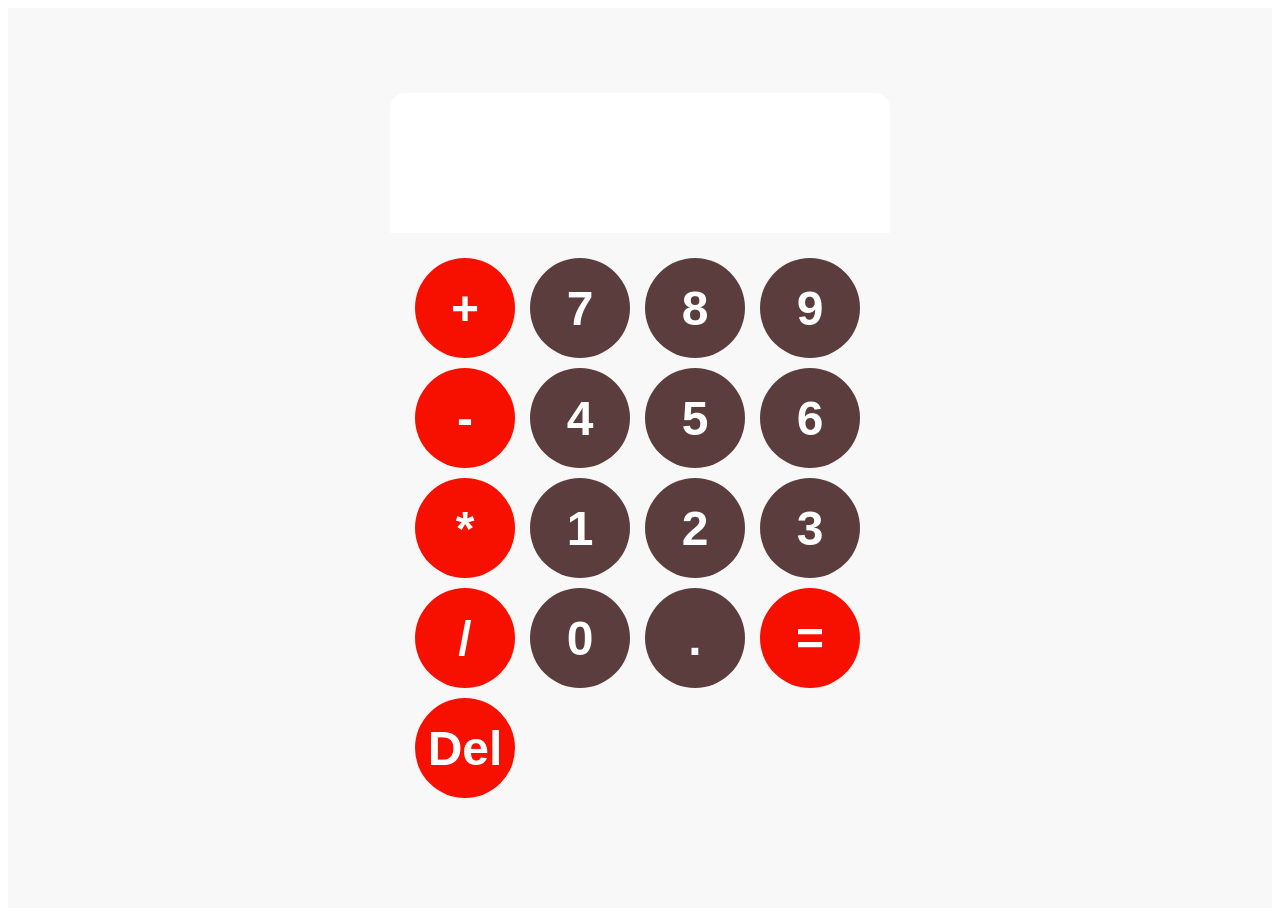
==== Calculator.html @ 9a777556 "Remove index.html and create Calculator.html for the web calculator" ====
<!DOCTYPE html>
<html lang="en">
    <head>
        <meta charset="UTF-8">
        <meta name="viewport" content="width=device-width, initial-scale=1.0">
        <title>Calculator</title>
        <link rel="stylesheet" href="style.css">
    </head>
    <body>
        <section>
        
        <div id="calculator">
            <input id="display" readonly>
            <div id="keys">
                <button onclick="appendToDisplay('+')" class="operator-btn">+</button>
                <button onclick="appendToDisplay('7')">7</button>
                <button onclick="appendToDisplay('8')">8</button>   
                <button onclick="appendToDisplay('9')">9</button>
                <button onclick="appendToDisplay('-')" class="operator-btn">-</button>
                <button onclick="appendToDisplay('4')">4</button>
                <button onclick="appendToDisplay('5')">5</button>
                <button onclick="appendToDisplay('6')">6</button>
                <button onclick="appendToDisplay('*')" class="operator-btn">*</button>
                <button onclick="appendToDisplay('1')">1</button>
                <button onclick="appendToDisplay('2')">2</button>
                <button onclick="appendToDisplay('3')">3</button>
                <button onclick="appendToDisplay('/')" class="operator-btn">/</button>
                <button onclick="appendToDisplay('0')">0</button>
                <button onclick="appendToDisplay('.')">.</button>
                <button onclick="calculateResult()" class="operator-btn">=</button>
                <button onclick="clearDisplay()" class="operator-btn">Del</button>


            </div>
        </div>
        <script src="script.js"></script>
        </section>
    </body>
</html>
---- style.css ----
section {
    margin: 0;
    display: flex;
    justify-content: center;
    align-items: center;
    height: 100vh;
    background-color: #f2f2f288;
}
#calculator{
    font-family: Arial, sans-serif;
    max-width: 500px;
    background-color: #f2f2f20e;
    border-radius: 15px;
    overflow: hidden;
}
#display{
    width: 100%;
    height: 100px;
    font-size: 5rem;
    text-align: left;
    padding: 20px;
    border: none;
}
#keys{
    display: grid;
    grid-template-columns: repeat(4, 1fr);
    gap: 10px;
    padding: 25px;
}

button{
    width: 100px;
    height: 100px;
    border-radius: 50px;
    border: none;
    background-color: #5c3d3d;
    color: white;
    font-size: 3rem;
    font-weight: bold;
    cursor: pointer;

}
button:hover{
    background-color: #7a5c5c;
}

button:active{
    background-color: #7a5c5c;
}

.operator-btn{
    background-color: #f71000;
}

.operator-btn:hover{
    background-color: #0004ff;
}

.operator-btn:hover :active{
    background-color: #3cff00;
}
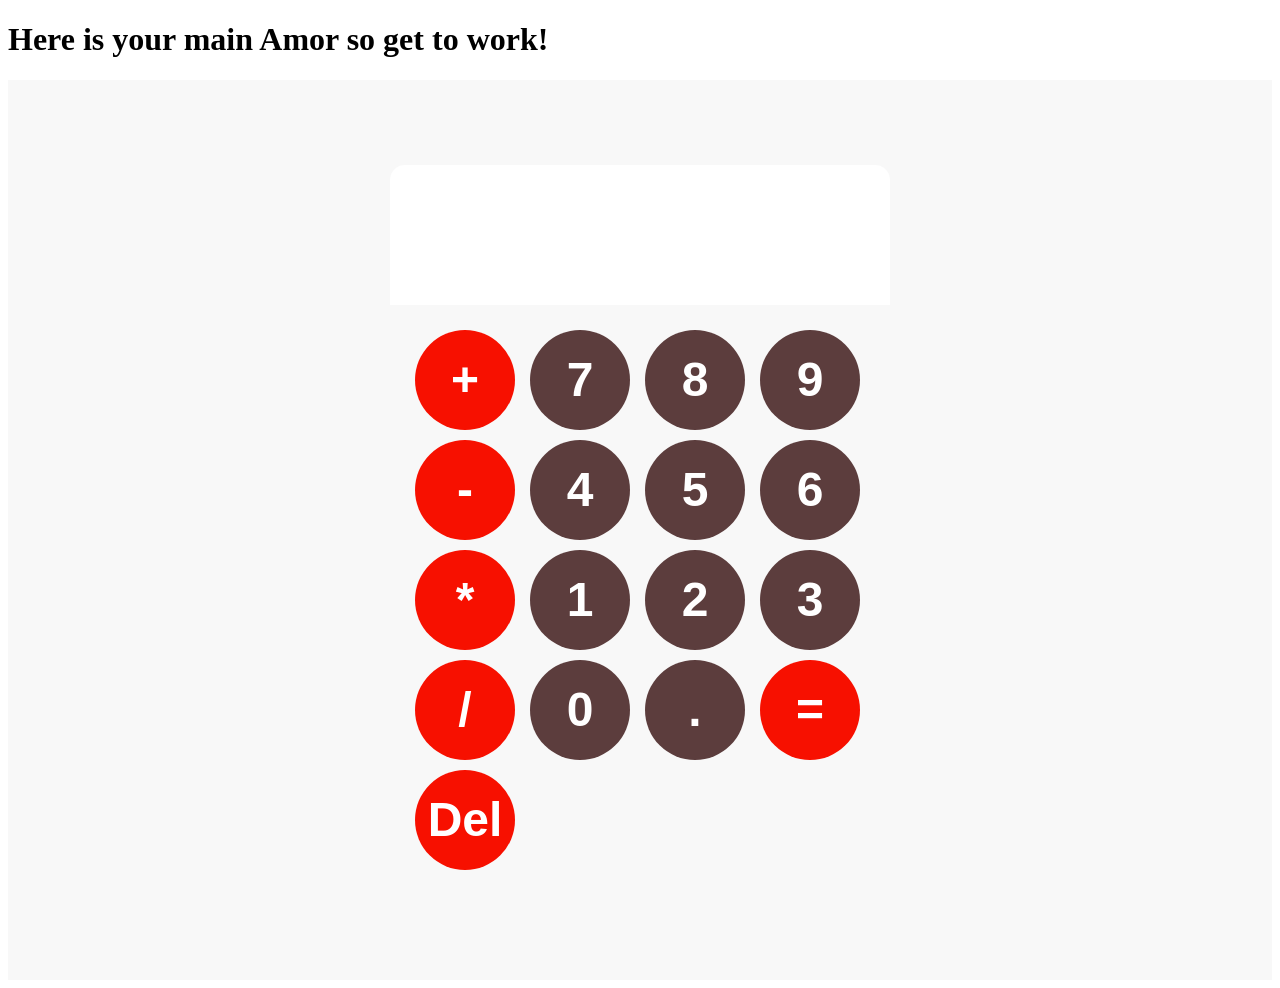
==== commit 74e64cd7: "I modified my read me so that it should match with my wensite" ====
--- a/Calculator.html
+++ b/Calculator.html
@@ -7,6 +7,7 @@
         <link rel="stylesheet" href="style.css">
     </head>
     <body>
+        <h1> Here is your main Amor so get to work!</h1>
         <section>
         
         <div id="calculator">
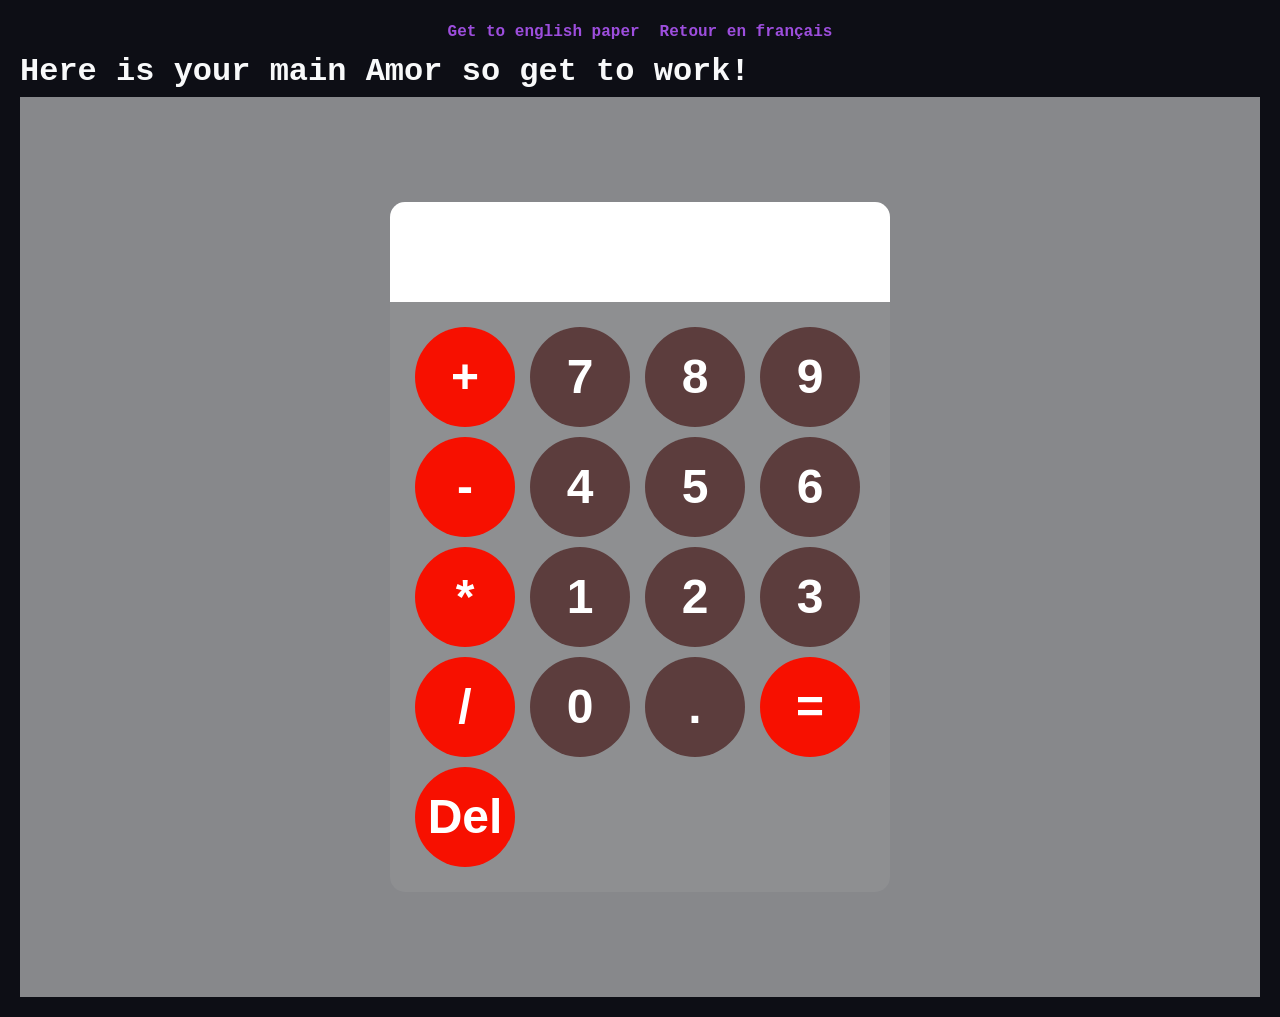
==== commit f277952b: "Just to serve as a sample, I introduced several pdf to get an overview of what it will look like whe" ====
--- a/Calculator.html
+++ b/Calculator.html
@@ -6,9 +6,15 @@
         <title>Calculator</title>
         <link rel="stylesheet" href="style.css">
     </head>
+    <header>
+            <nav>
+                <a href="index.html">Get to english paper</a>
+                <a href="index_fr.html">Retour en français </a>  
+            </nav>
+    </header>        
     <body>
         <h1> Here is your main Amor so get to work!</h1>
-        <section>
+        <article>
         
         <div id="calculator">
             <input id="display" readonly>
@@ -35,6 +41,6 @@
             </div>
         </div>
         <script src="script.js"></script>
-        </section>
+    </article>
     </body>
 </html>
--- a/style.css
+++ b/style.css
@@ -1,4 +1,4 @@
-section {
+article {
     margin: 0;
     display: flex;
     justify-content: center;
@@ -61,3 +61,125 @@
 }
 
 
+html{
+    scroll-behavior: smooth;
+}
+*{
+    box-sizing: border-box;
+    margin: 0;
+    padding:0;
+}
+
+:root{
+    --bg-color: #0d0e15;
+    --terminal-red: #ff2414;
+    --accent-purple: #9d4edd;
+    --text-main: #f8f9fa;
+    --font-stack:'Courrier New',Courrier, monospace;
+}
+
+body{
+    background-color: var(--bg-color);
+    color: var(--text-main);
+    font-family: var(--font-stack);
+    line-height:1.6;
+    padding: 20px;
+}
+
+header{
+    border-bottom:2pxdashed var(--terminal-red);
+    padding:2rem0;
+    text-align:center;
+}
+
+header h1{
+    color:var(--terminal-red);
+    font-size:2.5rem;
+    margin-bottom:0.5rem;
+}
+
+header p{
+    font-style: italic;   
+    opacity:0.8; 
+}
+
+nav{
+     margin-top:1rem 0;
+     display:flex;
+     justify-content:center;
+     gap: 20px;
+}
+
+nav a{
+    color:var(--accent-purple);
+     text-decoration: none;
+    font-weight:bold;
+}
+nav a:hover{
+    color:var(--terminal-red);
+    text-decoration: underline;
+}
+
+aside{
+    justify-content:left;
+    float:left;
+    width: 350px
+}
+
+aside ul{
+    list-style-type: none;
+    padding-left: 0;
+}
+
+aside a{
+    color:var(--accent-purple);
+    text-decoration: none;
+    font-weight:bold;
+}
+
+main{
+    max-width: 800px;
+    margin: 2rem auto;
+}
+
+section{
+    margin-bottom: 3rem;
+    padding:1.5rem;
+    border:1pxsolid#222;
+    background:#141622;
+}
+b{
+    color:var(--terminal-red);
+}
+h2{
+    color:var(--accent-purple);
+    margin-bottom:1rem;
+    border-bottom:1pxsolid#333;
+    padding-bottom:0.3rem;
+    text-align:center;
+}
+ul{
+    list-style-type:'⚡';
+    padding-left: 1.5rem;
+}
+li{
+    margin-bottom:0.8rem;
+}
+code{
+    background-color: #2a2d44;
+    padding: 2px 6px;
+    border: radius 3px;
+    color:var(--terminal-red)
+}
+a.inline-link{
+    color: var(--terminal-red);
+}
+
+footer{
+    margin-top: 5rem;
+    border-top: 2px dashed var(--terminal-red);
+    padding: 2rem 0;
+    text-align: center;
+    font-size: 0.9rem;
+    opacity: 0.7;
+}
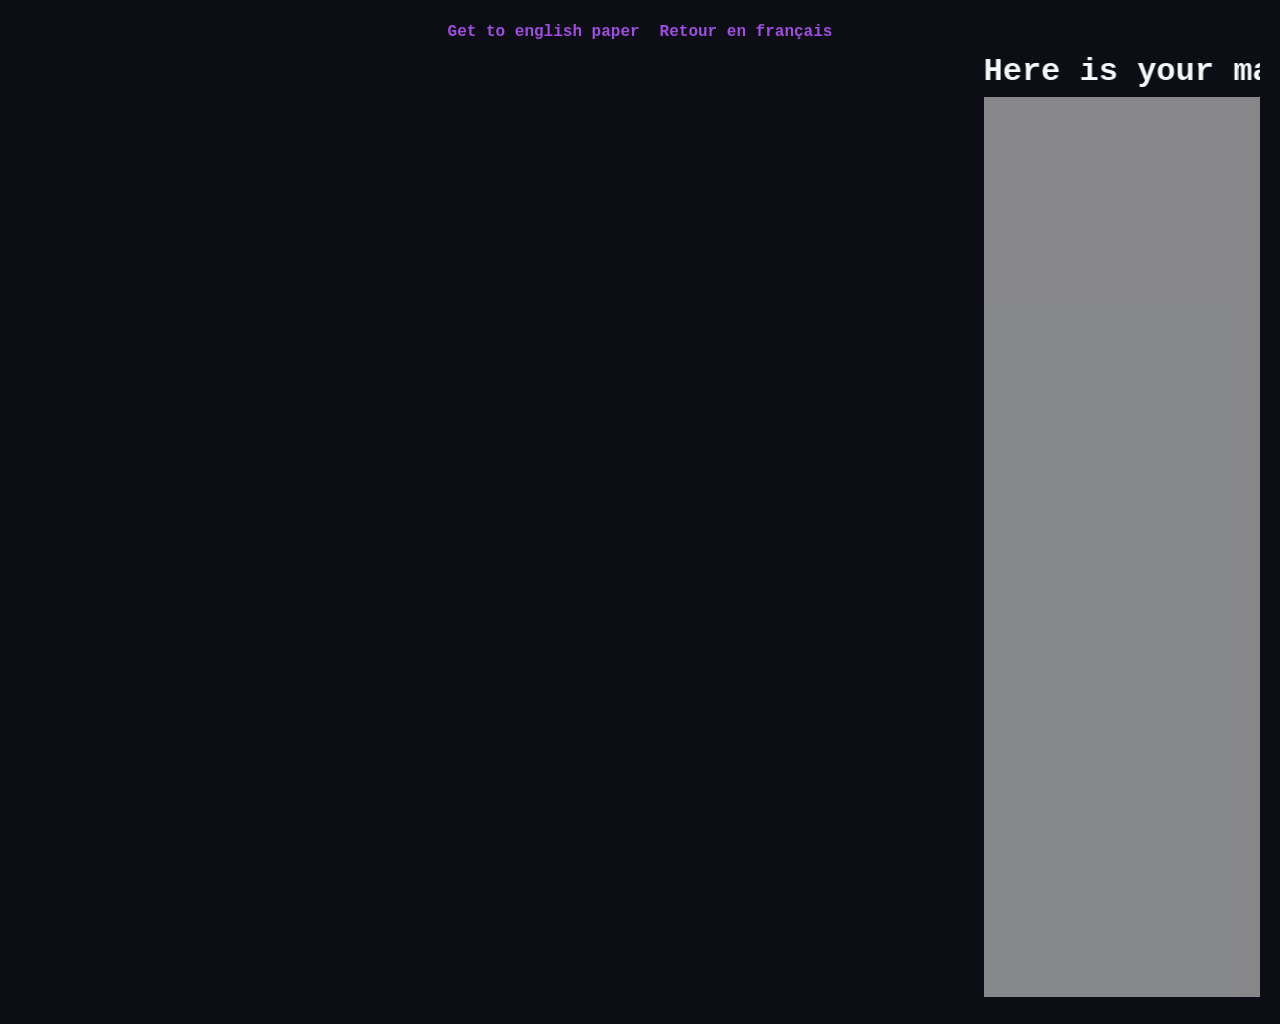
==== commit 98e3843b: "I added the relaxing part(skeleton of it) of the website, I corrected some minimal error which I ide" ====
--- a/Calculator.html
+++ b/Calculator.html
@@ -13,6 +13,7 @@
             </nav>
     </header>        
     <body>
+        <marquee scrollamount="15">
         <h1> Here is your main Amor so get to work!</h1>
         <article>
         
@@ -42,5 +43,6 @@
         </div>
         <script src="script.js"></script>
     </article>
+        </marquee>
     </body>
 </html>
